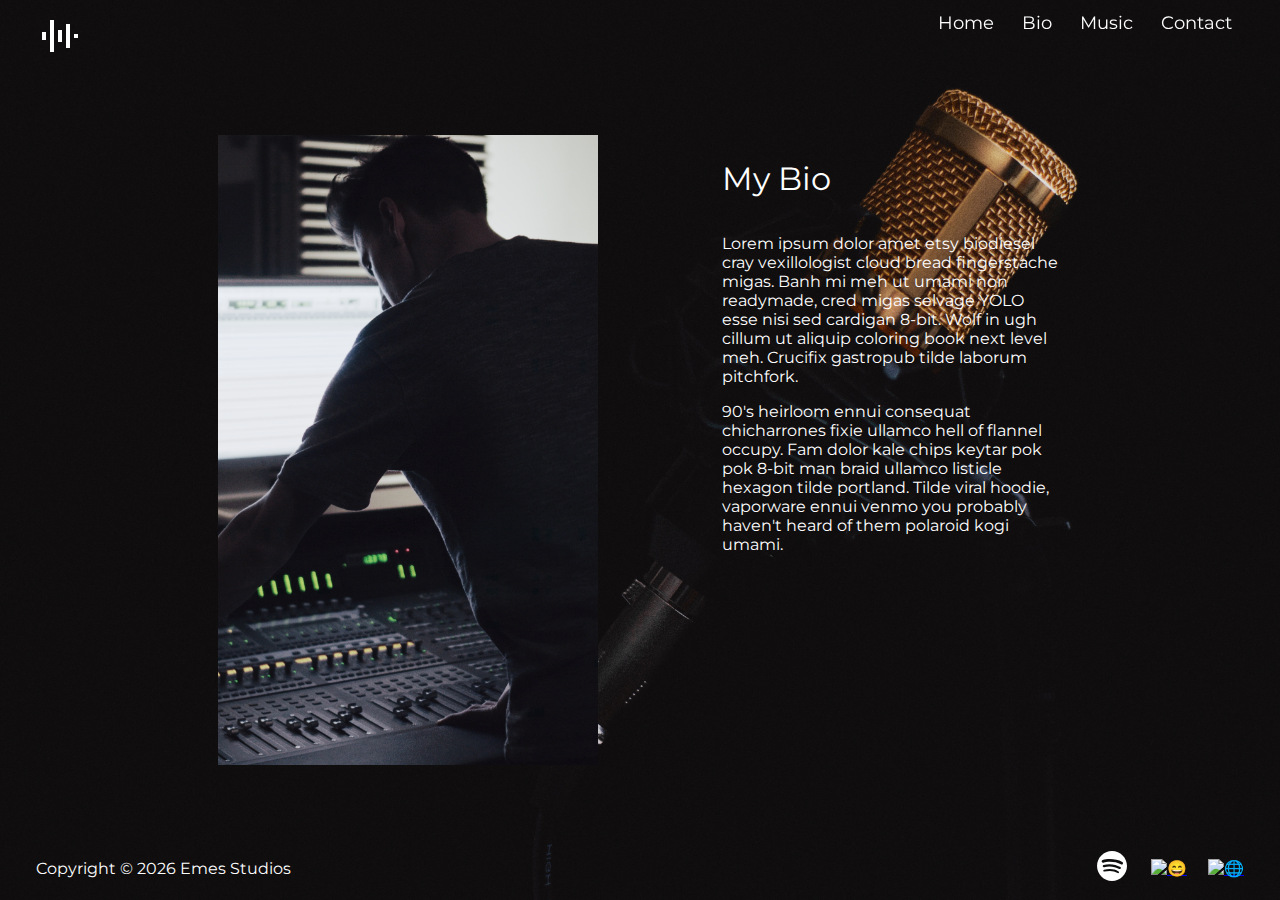
==== bio.html @ da93c49e "75%" ====
<!DOCTYPE html>
<html lang="en">
<head>
    <meta charset="UTF-8">
    <meta name="viewport" content="width=device-width, initial-scale=1.0">
    <meta http-equiv="X-UA-Compatible" content="ie=edge">
    <title>EMES Studios</title>
    
    <link rel="stylesheet" href="style.css">
</head>
<body class="bio-page">
    <header>
        <a href="/" class="logo"><img src="assets/temp_logo.svg"></a>
        <nav class="hiddenMenu">
            <a href="/">Home</a>
            <a href="bio.html">Bio</a>
            <a href="music.html">Music</a>
            <a href="contact.html">Contact</a>
        </nav>
        <a href="#!" class="hamburger">
            <span></span>
            <span></span>
            <span></span>
        </a>
    </header>
    <main class="bio">
        <div class="bio-img" title="Photo by Tom Pottiger on Unsplash"></div>
        <h1>My Bio</h1>
        <article>
            <p>Lorem ipsum dolor amet etsy biodiesel cray vexillologist cloud bread fingerstache migas. Banh mi meh ut umami non readymade, cred migas selvage YOLO esse nisi sed cardigan 8-bit. Wolf in ugh cillum ut aliquip coloring book next level meh. Crucifix gastropub tilde laborum pitchfork.</p>
            <p>90's heirloom ennui consequat chicharrones fixie ullamco hell of flannel occupy. Fam dolor kale chips keytar pok pok 8-bit man braid ullamco listicle hexagon tilde portland. Tilde viral hoodie, vaporware ennui venmo you probably haven't heard of them polaroid kogi umami.</p>
        </article>
    </main>
    <footer>
        <div class="social">
            <a href="#!"><img src="assets/spotify.svg" alt=""></a>
            <a href="#!"><img src="assets/soundcloud.svg" alt="😄"></a>
            <a href="#!"><img src="assets/mail.svg" alt="🌐"></a>
        </div>
        <p>Copyright © <span id="year">2019</span> Emes Studios</p>
    </footer>
<script>
// Navigation Menu:
document.querySelector('.hamburger').addEventListener('click', () => {
    document.querySelector('nav').classList.toggle('hiddenMenu');
    document.querySelector('.hamburger').classList.toggle('exit');
});

// Copyright year
document.getElementById('year').innerHTML = new Date().getFullYear();
</script>
</body>
</html>
---- style.css ----
@import url('https://fonts.googleapis.com/css?family=Montserrat');

:root{
  --black: #0d0d0d;
  --black-overlay: #0d0d0ddc;
  --white: #fefefe;
  --white-20: #fefefe28;
}

/* Global */
p, h1, h2, h3, h4, h5, h6 {
  padding: 0;
  margin: 0;
  box-sizing: border-box
}

main {
  padding: 0 16px;
}

html{scroll-behavior: smooth}

body {
  margin: 0;
  box-sizing: border-box;

  color: var(--white);
  background-color: var(--black);
  font-family: Montserrat, sans-serif;
}

/* Nav */
header {
  position: fixed;
  top: 0;
  z-index: 2;
  width: 100%;
  padding: 6px 16px;
  box-sizing: border-box;
}

header a.logo {
  float: left;
}

header a.logo img {
  height: 48px;
}

header nav {
  position: absolute;
  top: 0;
  left: 0;
  width: 100%;
  padding: 50px 0;

  transition: transform .3s ease-out;
  background-color: var(--white);
}

header nav.hiddenMenu {
  transform: translate(0, -100%);
}

header nav a{
  display: block;
  text-align: center;
  text-decoration: none;

  color: var(--black);
  font-size: 24px;
}

header nav a:not(:last-of-type)::after {
  content: ""; 
  display: block;
  background-color: var(--black);
  width: 75px;
  height: 2px;
  margin: 25px auto;
}

header a.hamburger {
float: right;

position: relative;
z-index: 3;
transition: transform .5s ease-out;
}

header a.hamburger span{
  display: block;
  background-color: var(--white);
  border-radius: 50px;
  height: 6px;
  width: 40px;
  margin: 8px 0;
  transition: transform .5s ease-out, opacity .5s ease-out;
}

header a.hamburger.exit {transform: rotate(-45deg)}
header a.hamburger.exit span:nth-of-type(2){opacity: 0}
header a.hamburger.exit span{background-color: var(--black);}
header a.hamburger.exit span:last-of-type{transform: rotate(90deg) translate(-69%, 0)}

/* Splash Section */
main.splash {
  position: relative;
  box-sizing: border-box;  
  text-align: center;
  height: 100vh;
}

main.splash::after, body:not(.home)::after {
  content: "";

  background-image: url('assets/img/hrayr-movsisyan-244767-unsplash.jpg');
  background-position: center;
  background-size: cover;

  box-sizing: border-box;
  height: 100vh;
  width: 100%;
  transform: scaleX(-1);

  position: absolute;
  top: 0;
  bottom: 0;
  left: 0;
  right: 0;
  z-index: -1;
}

main.splash h1 {
  padding-top: 200px;
  font-weight: normal;
  font-size: 56px;
}

main.splash p {
  padding-top: 30px;
  font-size: 24px;
}

main.splash a.btn {
  display: inline-block;
  text-decoration: none;
  color: var(--white);
  padding: 6px 12px;
  margin-top: 70px;
  border: 2px solid var(--white);

  transition: background .2s ease-out;
}

main.splash a.btn:hover {
  background: var(--white-20);
}

/* About Section */
main.about {
  padding: 0; /* Override global `main` styling */
}

main.about section {
  position: relative;
  overflow-x: hidden;
  width: 100vw;
}

main.about section:first-of-type div.img {background-image: url('assets/img/jaclyn-clark-115848-unsplash.jpg')}
main.about section:nth-of-type(2) div.img {background-image: url('assets/img/kelly-sikkema-216022-unsplash.jpg')}
main.about section:last-of-type div.img {background-image: url('assets/img/imran-creator-1129271-unsplash.jpg')}

main.about section div.img {
  height: 100vw;
  width: 100vw;
  background-size: cover;
  background-position: center;
}

main.about section div.img-overlay {
  position: absolute;
  top: 0;
  bottom: 0;
  left: 0;
  right: 0;
  z-index: 1;

  padding: 0 16px;
  background-color: var(--black-overlay);

  transform: translate(100%, 0);
  transition: transform .5s ease-out;
}

main.about section div.img-overlay h3 {
  font-weight: normal;
  font-size: 24px;
  text-align: center;
  margin: 65px 0;
}

main.about section div.img-overlay.visibleOverlay {
  transform: translate(0, 0);
}

/* Contact Section */
main.contact h2{
  text-align: center;
  margin: 65px 0 50px 0;
}

main.contact form {
  width: 200px;
  margin: 0 auto;
}

main.contact form p {
  margin: 18px 0;
}

main.contact label {
  display: block;
}

main.contact p > * {
  width: 100%;
  box-sizing: border-box;
  padding: 6px 4px;
  font-family: Montserrat, sans-serif;
}

main.contact textarea {
  height: 100px;
}

main.contact form button {
  float: right;
  border: 2px solid var(--white);
  background-color: transparent;
  color: var(--white);
  padding: 6px 8px;
  margin-top: 24px;
  transition: background .2s ease-out;

  display: flex;
  justify-content: center;
  align-items: center;

  cursor: pointer;
}

main.contact form button:hover {
  background: var(--white-20);
}

main.contact form button img {
  width: 18px;
  margin-left: 6px;
}

/* Footer */
footer {
  padding: 48px 16px 12px 16px;
  clear: both;
  text-align: center;
}

footer .social {
  display: flex;
  justify-content: space-between;
  align-items: center;

  width: 150px;
  margin: 0 auto;
}

footer .social img{
  width: 36px;
}

footer p {
  margin-top: 24px;
}

/* Bio Page */
body.bio-page div.bio-img {
  background-image: url('assets/img/tom-pottiger-637086-unsplash.jpg');
  background-position: center;
  background-size: cover;

  margin-left: -16px; /* Make image fill screen-width */

  width: 100vw;
  height: 250px;
}

body.bio-page h1 {
  font-weight: normal;
  text-align: center;
  margin-top: 24px;
}

body.bio-page article {
  margin-top: 36px;
}

body.bio-page article p {
  margin: 16px 0;
}

/* Contact Page */
body.contact-page h1{
  margin-top: 100px;
  text-align: center;
  font-weight: normal;
}

body.contact-page p.lead {
  text-align: center;
  margin-top: 8px;
  font-style: italic;
}

body.contact-page footer p {
  margin-top: 6px;
}

/* Mobile-landscape View */
@media only screen and (orientation: landscape) {
  /* Splash */
  main.splash {
    text-align: left;
  }

  main.splash h1 {
    padding-top: 100px;
  }

  main.splash a.btn {
    float: left;
  }

  /* About Section */
  main.about section div.img{
    height: 100vh;
  }

  /* Bio Page */
  body.bio-page div.bio-img {
    height: 50vh;
  }
}

/* Desktop View*/
@media only screen and (min-width: 768px) {
  /* Global */
  main {
    padding: 0 36px;
  }

  /* Header */
  header {
    padding: 12px 36px;
  }

  header nav {
    position: unset;
    float: right;
    width: initial;
    background-color: transparent;
    padding: 0;
    transition: none;
  }

  header nav a {
    display: inline-block;
    color: var(--white);
    font-size: 18px;
    padding: 0 12px;
  }

  header nav a:hover {
    font-weight: bold;
  }

  header nav a:not(:last-of-type)::after {
    display: none;
  }

  header nav.hiddenMenu {transform: unset}

  header a.hamburger {
    display: none;
  }

  /* Splash Section */
  main.splash {
    display: flex;
    justify-content: center;
    align-items: flex-start;
    flex-direction: column;
  }

  main.splash h1 {
    padding-top: 0;
  }

  main.splash p {
    padding-top: 6px;
  }

  main.splash a.btn {
    margin: 50px 0 150px 0;
  }

  /* About Section */
  main.about {
    margin: 200px 0;
  }

  main.about section {
    position: static;
    width: 66%;
    margin: 100px auto;

    display: flex;
    align-items: flex-end;
  }

  main.about section:nth-of-type(2) {flex-direction: row-reverse}

  main.about section div.img {
    height: 250px;
    width: 250px;
    margin-right: 48px;
  }

  main.about section:nth-of-type(2) div.img {margin: 0 0 0 48px}

  main.about section div.img-overlay {
    width: calc(100% - 250px - 36px);
    
    /* Overrides */
    position: static;
  
    padding: 0;
    background-color: transparent;
  
    transform: none;
    transition: none;
  }

  main.about section div.img-overlay h3 {
    text-align: left;
    margin: 0 0 18px 0;
  }

  /* Footer */
  footer {
    padding: 72px 36px 12px 36px; /* Gutters, and top & bottom padding*/

    display: flex;
    flex-direction: row-reverse;
    justify-content: space-between;
    align-items: center;
  }

  footer div.social {
    margin: 0;
  }

  footer p {margin-top: 0}

  /* Contact Page */
  body.contact-page, body.bio-page {
    display: flex;
    justify-content: center;
    align-items: center;
    height: 100vh;
  }

  body.contact-page footer, body.bio-page footer {
    box-sizing: border-box;
    position: absolute;
    bottom: 12px;
    width: 100%;
  }

  /* Bio Page */
  body.bio-page main.bio{
    width: 66%;
    margin: 0 auto;
  }

  body.bio-page div.bio-img {
    margin: 0 124px 0 0;
    width: 45%;
    height: 70vh;
    float: left;
  }

  body.bio-page h1 {
    padding: 0 0 0 24px;
    text-align: left;
  }

  body.bio-page footer {
    bottom: 0;
  }

  /* Contact Page */
  body.contact-page h1 {
    margin-top: 0;
  }
}
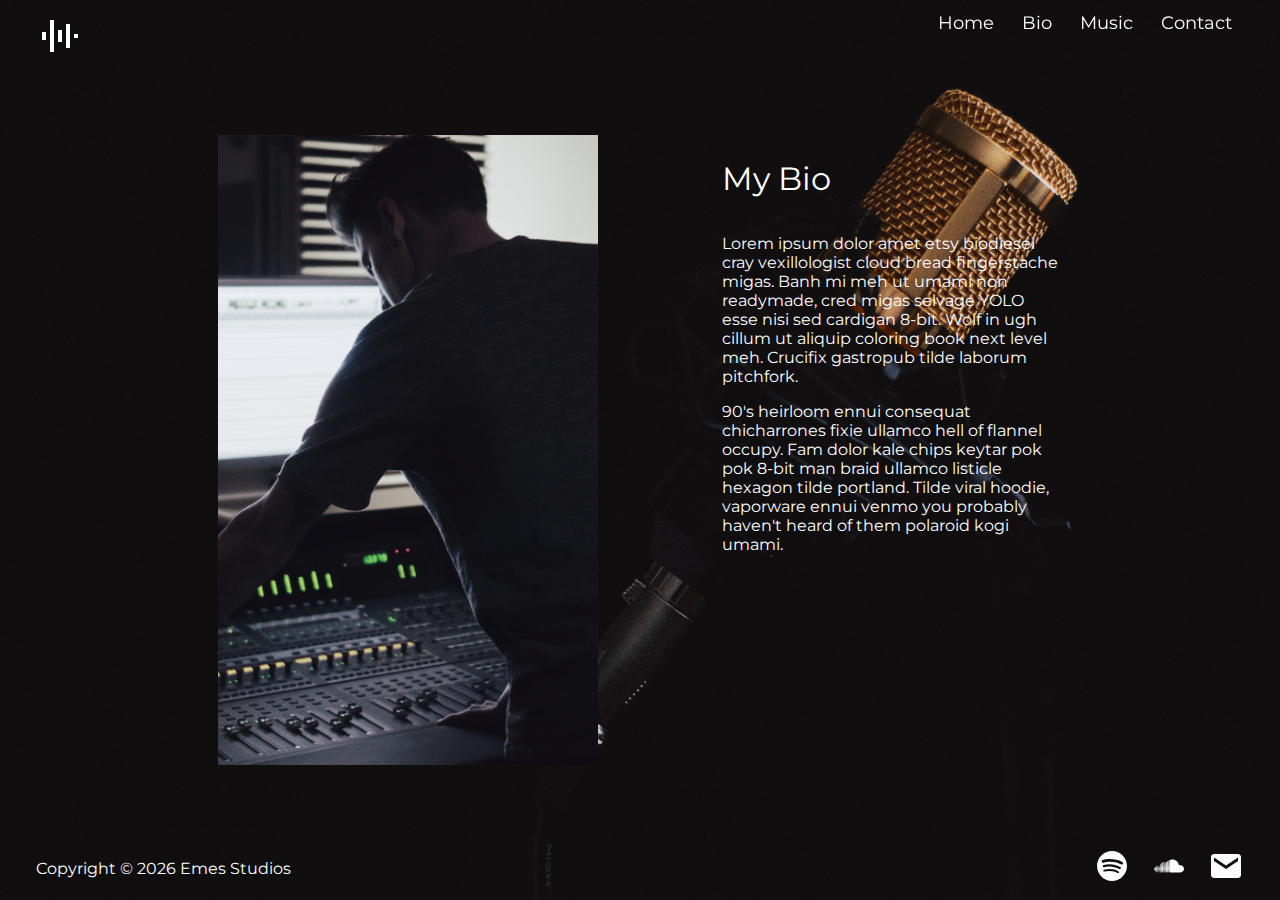
==== commit 6173e919: "complete css" ====
--- a/bio.html
+++ b/bio.html
@@ -11,7 +11,7 @@
 <body class="bio-page">
     <header>
         <a href="/" class="logo"><img src="assets/temp_logo.svg"></a>
-        <nav class="hiddenMenu">
+        <nav class="hidden-menu">
             <a href="/">Home</a>
             <a href="bio.html">Bio</a>
             <a href="music.html">Music</a>
@@ -33,16 +33,16 @@
     </main>
     <footer>
         <div class="social">
-            <a href="#!"><img src="assets/spotify.svg" alt=""></a>
-            <a href="#!"><img src="assets/soundcloud.svg" alt="😄"></a>
-            <a href="#!"><img src="assets/mail.svg" alt="🌐"></a>
+            <a href="#!"><img src="assets/icon/spotify.svg" alt=""></a>
+            <a href="https://soundcloud.com/ms-music-5" target="_blank"><img src="assets/icon/soundcloud.svg" alt="🎵"></a>
+            <a href="mailto:emesstuff25@gmail.com"><img src="assets/icon/mail.svg" alt="📧"></a>
         </div>
         <p>Copyright © <span id="year">2019</span> Emes Studios</p>
     </footer>
 <script>
 // Navigation Menu:
 document.querySelector('.hamburger').addEventListener('click', () => {
-    document.querySelector('nav').classList.toggle('hiddenMenu');
+    document.querySelector('nav').classList.toggle('hidden-menu');
     document.querySelector('.hamburger').classList.toggle('exit');
 });
 
--- a/style.css
+++ b/style.css
@@ -34,7 +34,7 @@
   position: fixed;
   top: 0;
   z-index: 2;
-  width: 100%;
+  width: 100vw;
   padding: 6px 16px;
   box-sizing: border-box;
 }
@@ -58,7 +58,7 @@
   background-color: var(--white);
 }
 
-header nav.hiddenMenu {
+header nav.hidden-menu {
   transform: translate(0, -100%);
 }
 
@@ -235,6 +235,12 @@
   height: 100px;
 }
 
+main.contact div.recaptcha {
+  transform: scale(0.8);
+  display: flex;
+  justify-content: center;
+}
+
 main.contact form button {
   float: right;
   border: 2px solid var(--white);
@@ -310,6 +316,46 @@
   margin: 16px 0;
 }
 
+/* Music */
+body.music-page h1{
+  margin-top: 100px;
+  text-align: center;
+}
+
+body.music-page div.row--container {
+  width: 100vw;
+  overflow-x: scroll;
+
+  position: absolute;
+  top: 50%;
+  left: 0;
+  transform: translate(0, -50%);
+}
+
+body.music-page div.row--container::-webkit-scrollbar {display: none}
+
+body.music-page section.row {
+  margin: 50px calc(50vw - 100px) 0 calc(50vw - 100px);
+  display: inline-flex;
+}
+
+body.music-page section.row .player {margin: 0 24px}
+body.music-page section.row .player:first-of-type{margin-left:0}
+body.music-page section.row .player:last-of-type{margin-right:0}
+
+body.music-page footer {
+  width: 100%;
+  box-sizing: border-box;
+  position: fixed;
+  bottom:0;
+  left: 50%;
+  transform: translate(-50%, 0);
+}
+
+body.music-page footer p {
+  margin-top: 6px;
+}
+
 /* Contact Page */
 body.contact-page h1{
   margin-top: 100px;
@@ -350,6 +396,18 @@
   /* Bio Page */
   body.bio-page div.bio-img {
     height: 50vh;
+  }
+
+  /* Music Page */
+  body.music-page h1{
+    margin-top: 50px;
+  }
+  body.music-page main.music-page__main {
+    height: 85vh;
+  }
+
+  body.music-page footer {
+    position: relative;
   }
 }
 
@@ -389,7 +447,7 @@
     display: none;
   }
 
-  header nav.hiddenMenu {transform: unset}
+  header nav.hidden-menu {transform: unset}
 
   header a.hamburger {
     display: none;
@@ -510,6 +568,35 @@
     bottom: 0;
   }
 
+  /* Music Page */
+  body.music-page h1{
+    margin-top: 120px;
+  }
+
+  body.music-page main.music-page__main {
+    height: auto;
+  }
+
+  body.music-page div.row--container{
+    overflow: hidden;
+  }
+
+  body.music-page section.row {
+    margin: 50px auto 0 auto;
+    display: flex;
+    flex-flow: wrap;
+    width: 748px;
+  }
+  
+  body.music-page section.row .player {margin: 24px}
+
+  body.music-page section.row .player:first-of-type{margin-left:24px}
+  body.music-page section.row .player:last-of-type{margin-right:24px}
+
+  body.music-page footer {
+    position: absolute;
+  }
+
   /* Contact Page */
   body.contact-page h1 {
     margin-top: 0;
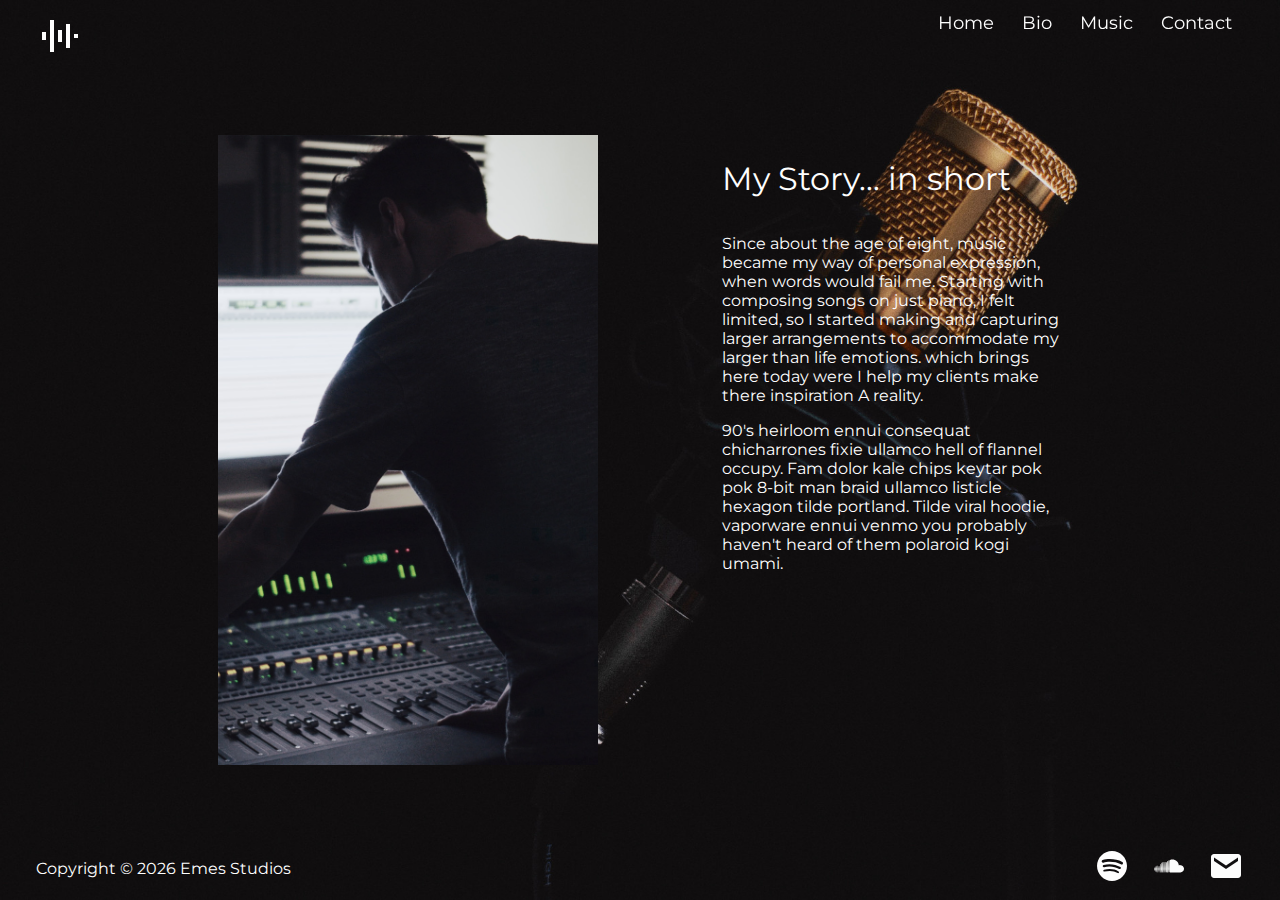
==== commit 3b070984: "update" ====
--- a/bio.html
+++ b/bio.html
@@ -25,9 +25,9 @@
     </header>
     <main class="bio">
         <div class="bio-img" title="Photo by Tom Pottiger on Unsplash"></div>
-        <h1>My Bio</h1>
+        <h1>My Story... in short</h1>
         <article>
-            <p>Lorem ipsum dolor amet etsy biodiesel cray vexillologist cloud bread fingerstache migas. Banh mi meh ut umami non readymade, cred migas selvage YOLO esse nisi sed cardigan 8-bit. Wolf in ugh cillum ut aliquip coloring book next level meh. Crucifix gastropub tilde laborum pitchfork.</p>
+            <p>Since about the age of eight, music became my way of personal expression, when words would fail me. Starting with composing songs on just piano, I felt limited, so I started making and capturing larger arrangements to accommodate my larger than life emotions. which brings here today were I help my clients make there inspiration A reality.</p>
             <p>90's heirloom ennui consequat chicharrones fixie ullamco hell of flannel occupy. Fam dolor kale chips keytar pok pok 8-bit man braid ullamco listicle hexagon tilde portland. Tilde viral hoodie, vaporware ennui venmo you probably haven't heard of them polaroid kogi umami.</p>
         </article>
     </main>
